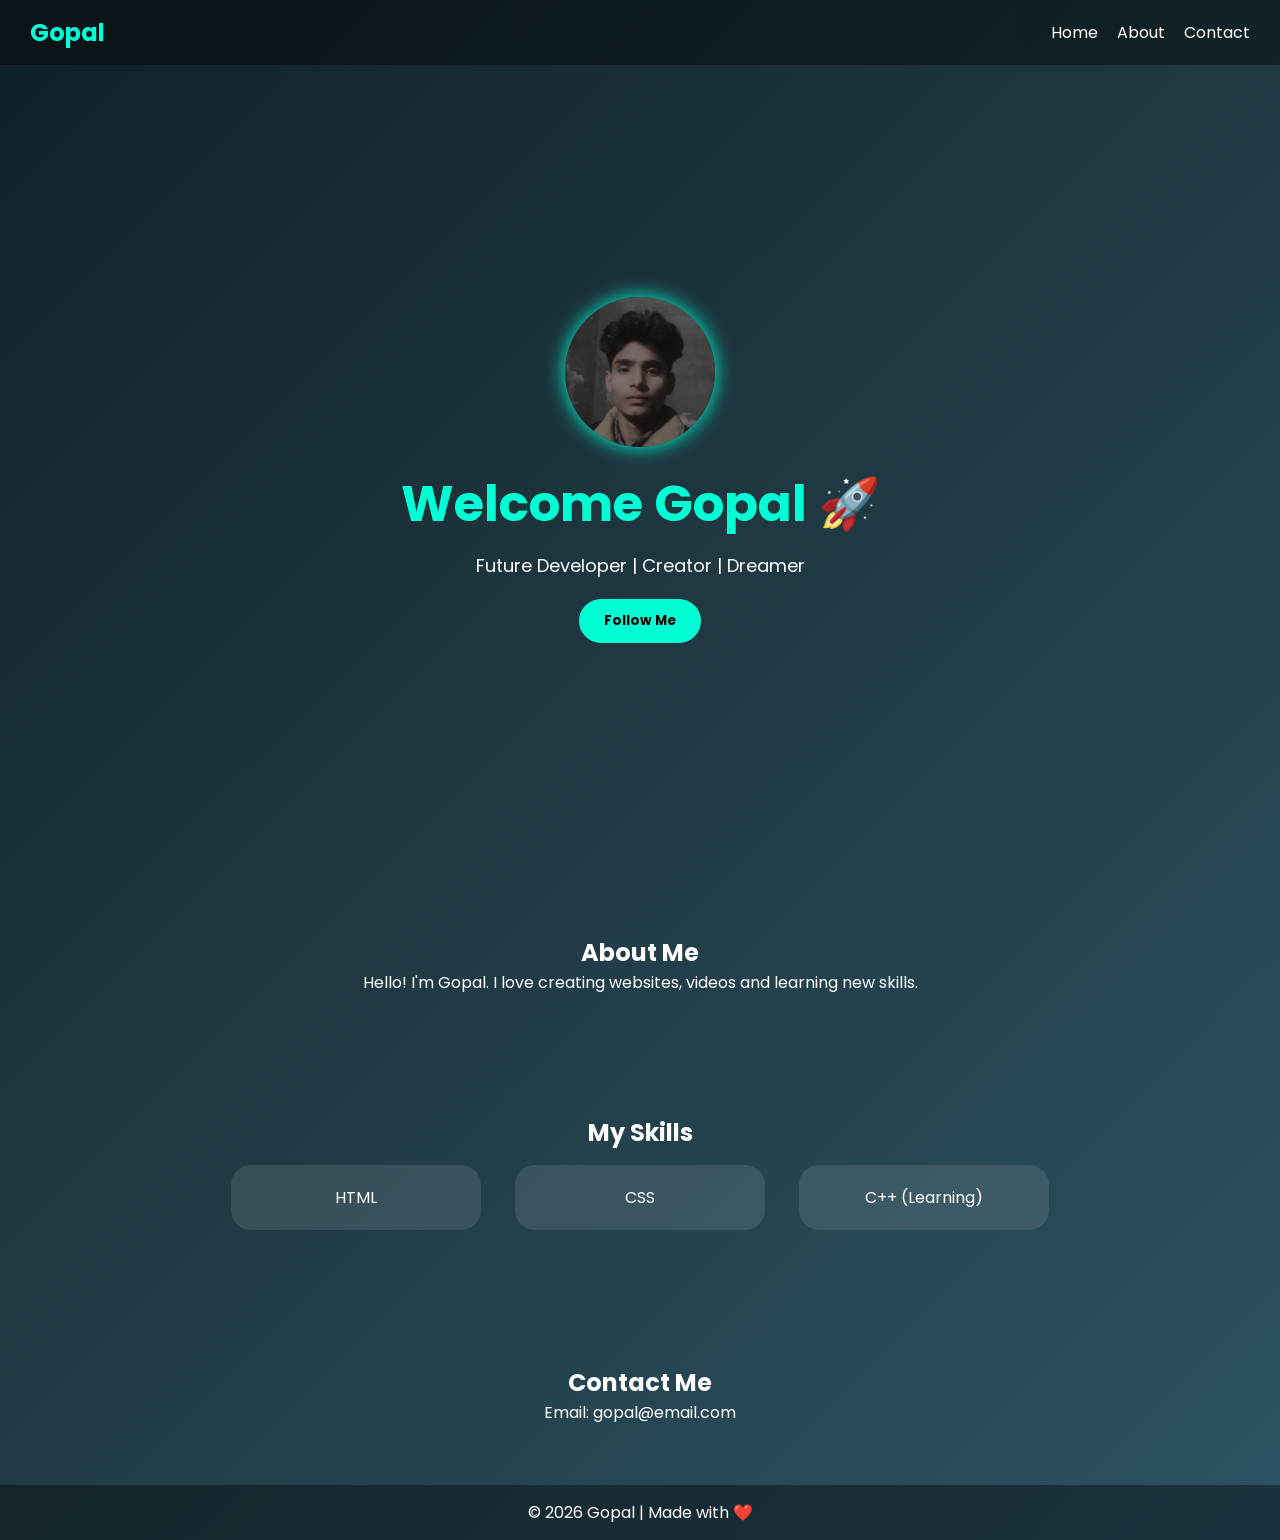
==== index.html @ 59fdb993 "Add Google site verification meta tag" ====
<!DOCTYPE html><html lang="en">
<head>
  <meta charset="UTF-8">
  <meta name="viewport" content="width=device-width, initial-scale=1.0">
  <meta name="google-site-verification" content="0EBnpyVJHNtBlCCXtidrIBJwQ6HvzOOJE4pi8WkhG9k" />
  
  <title>Gopal | Official Website</title>
  <link href="https://fonts.googleapis.com/css2?family=Poppins:wght@300;500;700&display=swap" rel="stylesheet">
  <style>
    *{margin:0;padding:0;box-sizing:border-box;font-family:'Poppins',sans-serif}
    body{
      background: linear-gradient(135deg,#0f2027,#203a43,#2c5364);
      color:white;
    }
    nav{
      display:flex;justify-content:space-between;align-items:center;
      padding:15px 30px;background:rgba(0,0,0,0.4);
      position:sticky;top:0
    }
    nav h2{color:#00ffd5}
    nav a{color:white;margin-left:15px;text-decoration:none}.hero{
  height:90vh;display:flex;flex-direction:column;justify-content:center;align-items:center;text-align:center
}
.hero h1{font-size:50px;color:#00ffd5}
.hero p{margin-top:10px;font-size:18px}
.btn{
  margin-top:20px;padding:12px 25px;border:none;border-radius:30px;
  background:#00ffd5;color:#000;font-weight:bold;cursor:pointer
}

.section{padding:60px 20px;text-align:center}
.card{
  background:rgba(255,255,255,0.1);
  padding:20px;margin:15px;border-radius:20px;
  display:inline-block;width:250px
}

footer{
  text-align:center;padding:15px;background:rgba(0,0,0,0.4)
}

  </style>
</head>
<body><nav>
  <h2>Gopal</h2>
  <div>
    <a href="#">Home</a>
    <a href="#about">About</a>
    <a href="#contact">Contact</a>
  </div>
</nav><div class="hero">
  <img src="profile.jpg" alt="Gopal" style="width:150px;height:150px;border-radius:50%;object-fit:cover;box-shadow:0 0 20px #00ffd5;margin-bottom:20px;">
  <h1>Welcome Gopal 🚀</h1>
  <p>Future Developer | Creator | Dreamer</p>
  <button class="btn">Follow Me</button>
</div><div class="section" id="about">
  <h2>About Me</h2>
  <p>Hello! I'm Gopal. I love creating websites, videos and learning new skills.</p>
</div><div class="section">
  <h2>My Skills</h2>
  <div class="card">HTML</div>
  <div class="card">CSS</div>
  <div class="card">C++ (Learning)</div>
</div><div class="section" id="contact">
  <h2>Contact Me</h2>
  <p>Email: gopal@email.com</p>
</div><footer>
  <p>© 2026 Gopal | Made with ❤️</p>
</footer></body>
  </html>
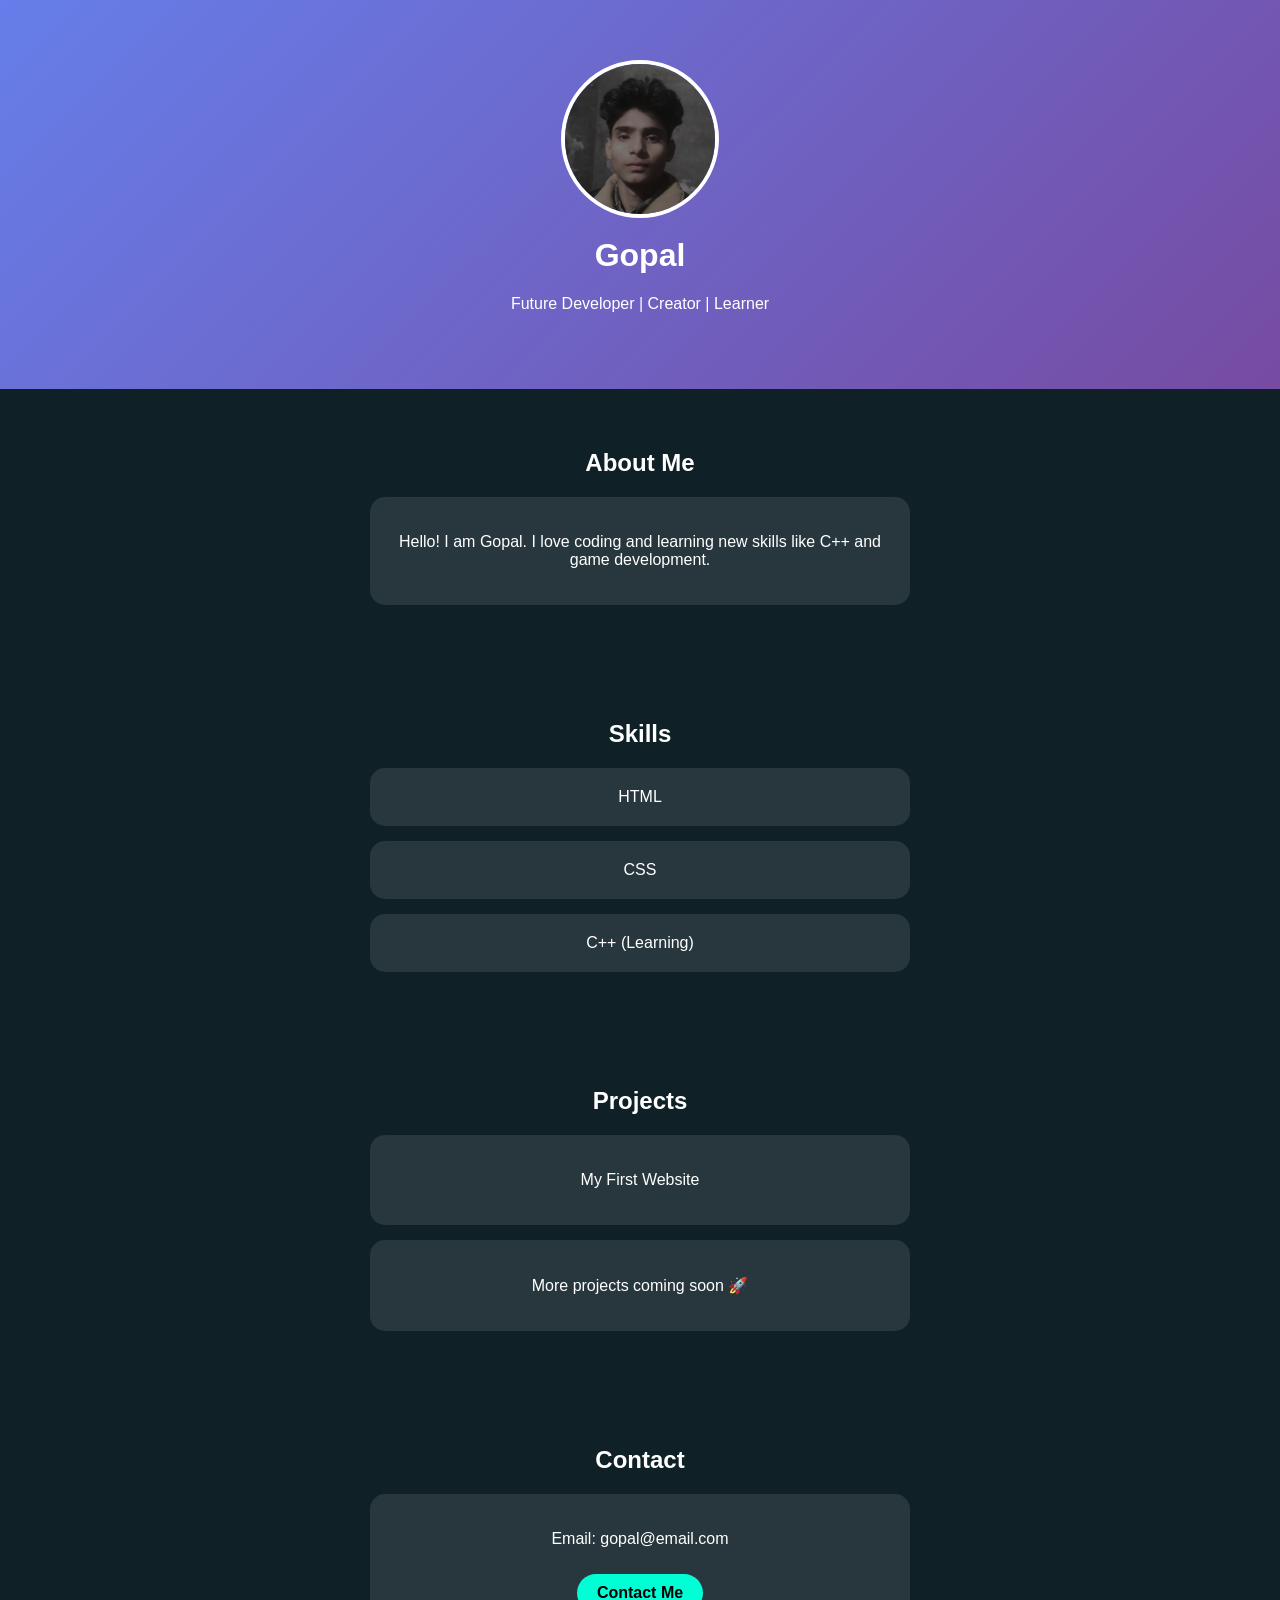
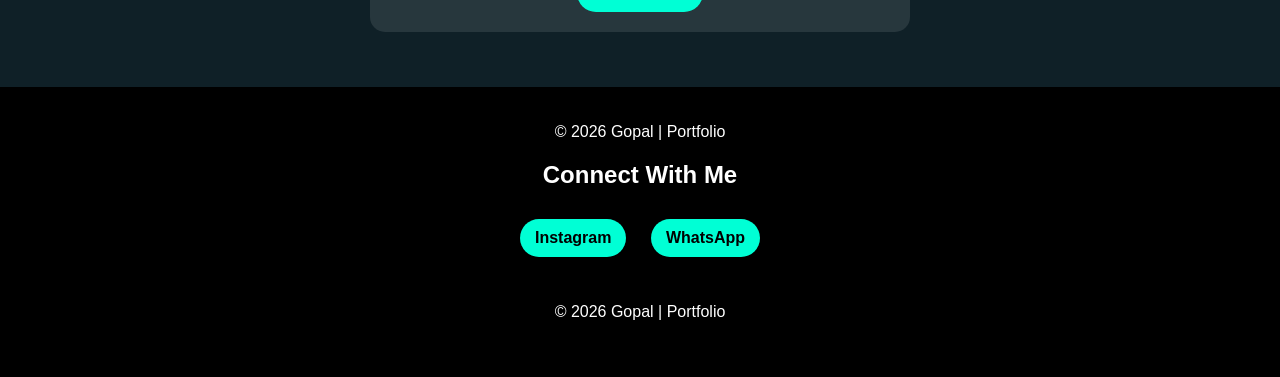
==== commit 93fce214: "Update index.html <p>Welcome to Gopal Official Website 💻🔥</p>" ====
--- a/index.html
+++ b/index.html
@@ -2,69 +2,117 @@
 <head>
   <meta charset="UTF-8">
   <meta name="viewport" content="width=device-width, initial-scale=1.0">
-  <meta name="google-site-verification" content="0EBnpyVJHNtBlCCXtidrIBJwQ6HvzOOJE4pi8WkhG9k" />
-  
-  <title>Gopal | Official Website</title>
-  <link href="https://fonts.googleapis.com/css2?family=Poppins:wght@300;500;700&display=swap" rel="stylesheet">
+  <title><h1>Gopal Official Website</h1> | Portfolio</title>
   <style>
-    *{margin:0;padding:0;box-sizing:border-box;font-family:'Poppins',sans-serif}
-    body{
-      background: linear-gradient(135deg,#0f2027,#203a43,#2c5364);
-      color:white;
+    body {
+      margin: 0;
+      font-family: Arial, sans-serif;
+      background: #0f2027;
+      color: white;
     }
-    nav{
-      display:flex;justify-content:space-between;align-items:center;
-      padding:15px 30px;background:rgba(0,0,0,0.4);
-      position:sticky;top:0
+    header {
+      text-align: center;
+      padding: 60px 20px;
+      background: linear-gradient(135deg, #667eea, #764ba2);
     }
-    nav h2{color:#00ffd5}
-    nav a{color:white;margin-left:15px;text-decoration:none}.hero{
-  height:90vh;display:flex;flex-direction:column;justify-content:center;align-items:center;text-align:center
-}
-.hero h1{font-size:50px;color:#00ffd5}
-.hero p{margin-top:10px;font-size:18px}
-.btn{
-  margin-top:20px;padding:12px 25px;border:none;border-radius:30px;
-  background:#00ffd5;color:#000;font-weight:bold;cursor:pointer
+    header img {
+      width: 150px;
+      height: 150px;
+      border-radius: 50%;
+      object-fit: cover;
+      border: 4px solid white;
+    }
+    h1 {
+      margin-top: 15px;
+    }
+    section {
+      padding: 40px 20px;
+      text-align: center;
+    }
+    .card {
+      background: rgba(255,255,255,0.1);
+      margin: 15px auto;
+      padding: 20px;
+      border-radius: 15px;
+      max-width: 500px;
+    }
+    .btn {
+      display: inline-block;
+      margin-top: 10px;
+      padding: 10px 20px;
+      background: #00ffd5;
+      color: black;
+      border-radius: 25px;
+      text-decoration: none;
+      font-weight: bold;
+    }
+    footer {
+      text-align: center;
+      padding: 20px;
+      background: #000;
+    }
+  .social-icons a{
+      display:inline-block;
+      margin:10px;
+      padding:10px 15px;
+      background:#00ffd5;
+      color:black;
+      border-radius:20px;
+      text-decoration:none;
+      font-weight:bold;
+      transition:0.3s;
+    }
+    .social-icons a:hover{
+      background:white;
+      transform:scale(1.1);
+    }.hero h1{
+  animation: glow 2s infinite alternate;
 }
 
-.section{padding:60px 20px;text-align:center}
-.card{
-  background:rgba(255,255,255,0.1);
-  padding:20px;margin:15px;border-radius:20px;
-  display:inline-block;width:250px
-}
-
-footer{
-  text-align:center;padding:15px;background:rgba(0,0,0,0.4)
+@keyframes glow{
+  from{ text-shadow:0 0 10px #00ffd5; }
+  to{ text-shadow:0 0 20px #00ffd5,0 0 30px #00ffd5; }
 }
 
   </style>
 </head>
-<body><nav>
-  <h2>Gopal</h2>
-  <div>
-    <a href="#">Home</a>
-    <a href="#about">About</a>
-    <a href="#contact">Contact</a>
+<body><header>
+  <img src="profile.jpg" alt="Gopal">
+  <h1>Gopal</h1>
+  <p>Future Developer | Creator | Learner</p>
+</header><section>
+  <h2>About Me</h2>
+  <div class="card">
+    <p>Hello! I am Gopal. I love coding and learning new skills like C++ and game development.</p>
   </div>
-</nav><div class="hero">
-  <img src="profile.jpg" alt="Gopal" style="width:150px;height:150px;border-radius:50%;object-fit:cover;box-shadow:0 0 20px #00ffd5;margin-bottom:20px;">
-  <h1>Welcome Gopal 🚀</h1>
-  <p>Future Developer | Creator | Dreamer</p>
-  <button class="btn">Follow Me</button>
-</div><div class="section" id="about">
-  <h2>About Me</h2>
-  <p>Hello! I'm Gopal. I love creating websites, videos and learning new skills.</p>
-</div><div class="section">
-  <h2>My Skills</h2>
+</section><section>
+  <h2>Skills</h2>
   <div class="card">HTML</div>
   <div class="card">CSS</div>
   <div class="card">C++ (Learning)</div>
-</div><div class="section" id="contact">
-  <h2>Contact Me</h2>
-  <p>Email: gopal@email.com</p>
+</section><section>
+  <h2>Projects</h2>
+  <div class="card">
+    <p>My First Website</p>
+  </div>
+  <div class="card">
+    <p>More projects coming soon 🚀</p>
+  </div>
+</section><section>
+  <h2>Contact</h2>
+  <div class="card">
+    <p>Email: gopal@email.com</p>
+    <a href="#" class="btn">Contact Me</a>
+  </div>
+</section><footer>
+  <p>© 2026 Gopal | Portfolio</p>
+<div class="section">
+  <h2>Connect With Me</h2>
+  <div class="social-icons">
+    <a href="https://instagram.com/shubdeep.x05" target="_blank">Instagram</a>
+    <a href="https://wa.me/919877937997" target="_blank">WhatsApp</a>
+  </div>
 </div><footer>
-  <p>© 2026 Gopal | Made with ❤️</p>
+  <p>© 2026 Gopal | Portfolio</p>
 </footer></body>
-  </html>
+    </html>
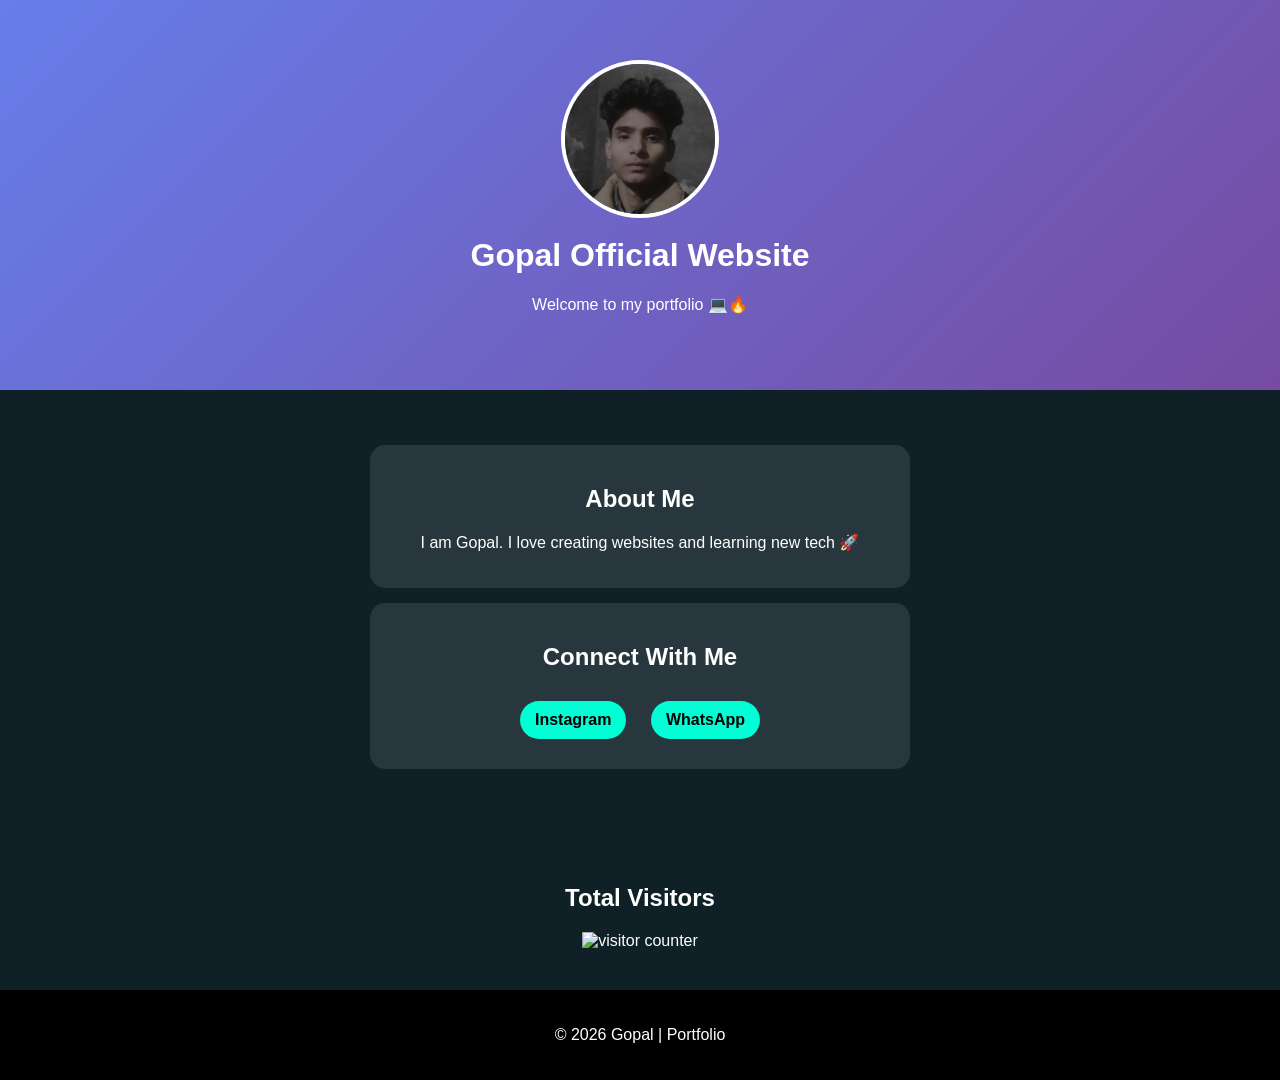
==== commit 1dc13566: "Refactor index.html structure and content Updated website with visitor counter 👉 Added visitor coun" ====
--- a/index.html
+++ b/index.html
@@ -1,8 +1,10 @@
-<!DOCTYPE html><html lang="en">
+<!DOCTYPE html>
+<html lang="en">
 <head>
   <meta charset="UTF-8">
   <meta name="viewport" content="width=device-width, initial-scale=1.0">
-  <title><h1>Gopal Official Website</h1> | Portfolio</title>
+  <title>Gopal Official Website | Portfolio</title>
+
   <style>
     body {
       margin: 0;
@@ -10,11 +12,13 @@
       background: #0f2027;
       color: white;
     }
+
     header {
       text-align: center;
       padding: 60px 20px;
       background: linear-gradient(135deg, #667eea, #764ba2);
     }
+
     header img {
       width: 150px;
       height: 150px;
@@ -22,13 +26,16 @@
       object-fit: cover;
       border: 4px solid white;
     }
+
     h1 {
       margin-top: 15px;
     }
+
     section {
       padding: 40px 20px;
       text-align: center;
     }
+
     .card {
       background: rgba(255,255,255,0.1);
       margin: 15px auto;
@@ -36,83 +43,64 @@
       border-radius: 15px;
       max-width: 500px;
     }
-    .btn {
+
+    .social-icons a {
       display: inline-block;
-      margin-top: 10px;
-      padding: 10px 20px;
+      margin: 10px;
+      padding: 10px 15px;
       background: #00ffd5;
       color: black;
-      border-radius: 25px;
+      border-radius: 20px;
       text-decoration: none;
       font-weight: bold;
+      transition: 0.3s;
     }
+
+    .social-icons a:hover {
+      background: white;
+      transform: scale(1.1);
+    }
+
     footer {
       text-align: center;
       padding: 20px;
       background: #000;
     }
-  .social-icons a{
-      display:inline-block;
-      margin:10px;
-      padding:10px 15px;
-      background:#00ffd5;
-      color:black;
-      border-radius:20px;
-      text-decoration:none;
-      font-weight:bold;
-      transition:0.3s;
-    }
-    .social-icons a:hover{
-      background:white;
-      transform:scale(1.1);
-    }.hero h1{
-  animation: glow 2s infinite alternate;
-}
-
-@keyframes glow{
-  from{ text-shadow:0 0 10px #00ffd5; }
-  to{ text-shadow:0 0 20px #00ffd5,0 0 30px #00ffd5; }
-}
-
   </style>
 </head>
-<body><header>
-  <img src="profile.jpg" alt="Gopal">
-  <h1>Gopal</h1>
-  <p>Future Developer | Creator | Learner</p>
-</header><section>
-  <h2>About Me</h2>
+
+<body>
+
+<header>
+  <img src="profile.jpg" alt="Profile Photo">
+  <h1>Gopal Official Website</h1>
+  <p>Welcome to my portfolio 💻🔥</p>
+</header>
+
+<section>
   <div class="card">
-    <p>Hello! I am Gopal. I love coding and learning new skills like C++ and game development.</p>
+    <h2>About Me</h2>
+    <p>I am Gopal. I love creating websites and learning new tech 🚀</p>
   </div>
-</section><section>
-  <h2>Skills</h2>
-  <div class="card">HTML</div>
-  <div class="card">CSS</div>
-  <div class="card">C++ (Learning)</div>
-</section><section>
-  <h2>Projects</h2>
+
   <div class="card">
-    <p>My First Website</p>
+    <h2>Connect With Me</h2>
+    <div class="social-icons">
+      <a href="https://instagram.com/shubdeep.x05" target="_blank">Instagram</a>
+      <a href="https://wa.me/919877937997" target="_blank">WhatsApp</a>
+    </div>
   </div>
-  <div class="card">
-    <p>More projects coming soon 🚀</p>
-  </div>
-</section><section>
-  <h2>Contact</h2>
-  <div class="card">
-    <p>Email: gopal@email.com</p>
-    <a href="#" class="btn">Contact Me</a>
-  </div>
-</section><footer>
+</section>
+
+<!-- 🔥 Visitor Counter -->
+<section>
+  <h2>Total Visitors</h2>
+  <img src="https://hitwebcounter.com/counter/counter.php?page=12345678&style=0006&nbdigits=5&type=page&initCount=0" alt="visitor counter">
+</section>
+
+<footer>
   <p>© 2026 Gopal | Portfolio</p>
-<div class="section">
-  <h2>Connect With Me</h2>
-  <div class="social-icons">
-    <a href="https://instagram.com/shubdeep.x05" target="_blank">Instagram</a>
-    <a href="https://wa.me/919877937997" target="_blank">WhatsApp</a>
-  </div>
-</div><footer>
-  <p>© 2026 Gopal | Portfolio</p>
-</footer></body>
-    </html>
+</footer>
+
+</body>
+  </html>
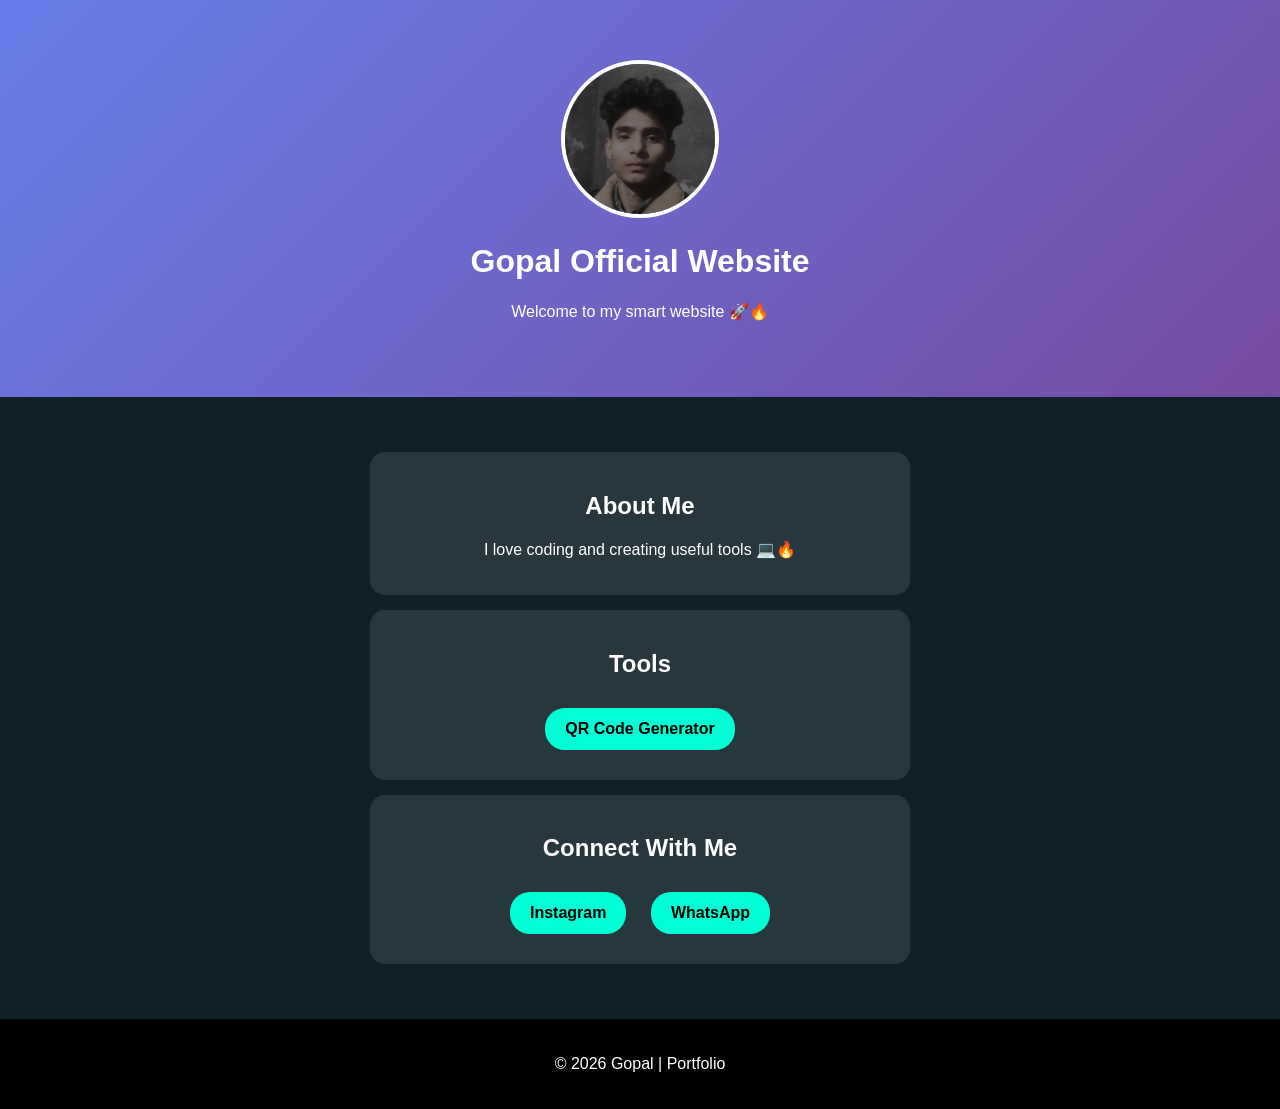
==== commit c2bc2103: "Revise index.html for content and style updates Updated content and styling for improved layout and " ====
--- a/index.html
+++ b/index.html
@@ -5,16 +5,18 @@
   <meta name="viewport" content="width=device-width, initial-scale=1.0">
   <title>Gopal Official Website | Portfolio</title>
 
+  <link rel="icon" type="image/png" href="favicon.png">
+
   <style>
     body {
       margin: 0;
       font-family: Arial, sans-serif;
       background: #0f2027;
       color: white;
+      text-align: center;
     }
 
     header {
-      text-align: center;
       padding: 60px 20px;
       background: linear-gradient(135deg, #667eea, #764ba2);
     }
@@ -27,13 +29,8 @@
       border: 4px solid white;
     }
 
-    h1 {
-      margin-top: 15px;
-    }
-
     section {
       padding: 40px 20px;
-      text-align: center;
     }
 
     .card {
@@ -44,10 +41,10 @@
       max-width: 500px;
     }
 
-    .social-icons a {
+    .btn {
       display: inline-block;
       margin: 10px;
-      padding: 10px 15px;
+      padding: 12px 20px;
       background: #00ffd5;
       color: black;
       border-radius: 20px;
@@ -56,13 +53,12 @@
       transition: 0.3s;
     }
 
-    .social-icons a:hover {
+    .btn:hover {
       background: white;
       transform: scale(1.1);
     }
 
     footer {
-      text-align: center;
       padding: 20px;
       background: #000;
     }
@@ -74,28 +70,32 @@
 <header>
   <img src="profile.jpg" alt="Profile Photo">
   <h1>Gopal Official Website</h1>
-  <p>Welcome to my portfolio 💻🔥</p>
+  <p>Welcome to my smart website 🚀🔥</p>
 </header>
 
 <section>
+
   <div class="card">
     <h2>About Me</h2>
-    <p>I am Gopal. I love creating websites and learning new tech 🚀</p>
+    <p>I love coding and creating useful tools 💻🔥</p>
+  </div>
+
+  <div class="card">
+    <h2>Tools</h2>
+
+    <!-- 🔥 QR Tool Button -->
+    <a href="qr.html" class="btn">QR Code Generator</a>
+
   </div>
 
   <div class="card">
     <h2>Connect With Me</h2>
-    <div class="social-icons">
-      <a href="https://instagram.com/shubdeep.x05" target="_blank">Instagram</a>
-      <a href="https://wa.me/919877937997" target="_blank">WhatsApp</a>
-    </div>
+
+    <a href="https://instagram.com/shubdeep.x05" class="btn" target="_blank">Instagram</a>
+    <a href="https://wa.me/919877937997" class="btn" target="_blank">WhatsApp</a>
+
   </div>
-</section>
 
-<!-- 🔥 Visitor Counter -->
-<section>
-  <h2>Total Visitors</h2>
-  <img src="https://hitwebcounter.com/counter/counter.php?page=12345678&style=0006&nbdigits=5&type=page&initCount=0" alt="visitor counter">
 </section>
 
 <footer>
@@ -103,4 +103,4 @@
 </footer>
 
 </body>
-  </html>
+    </html>
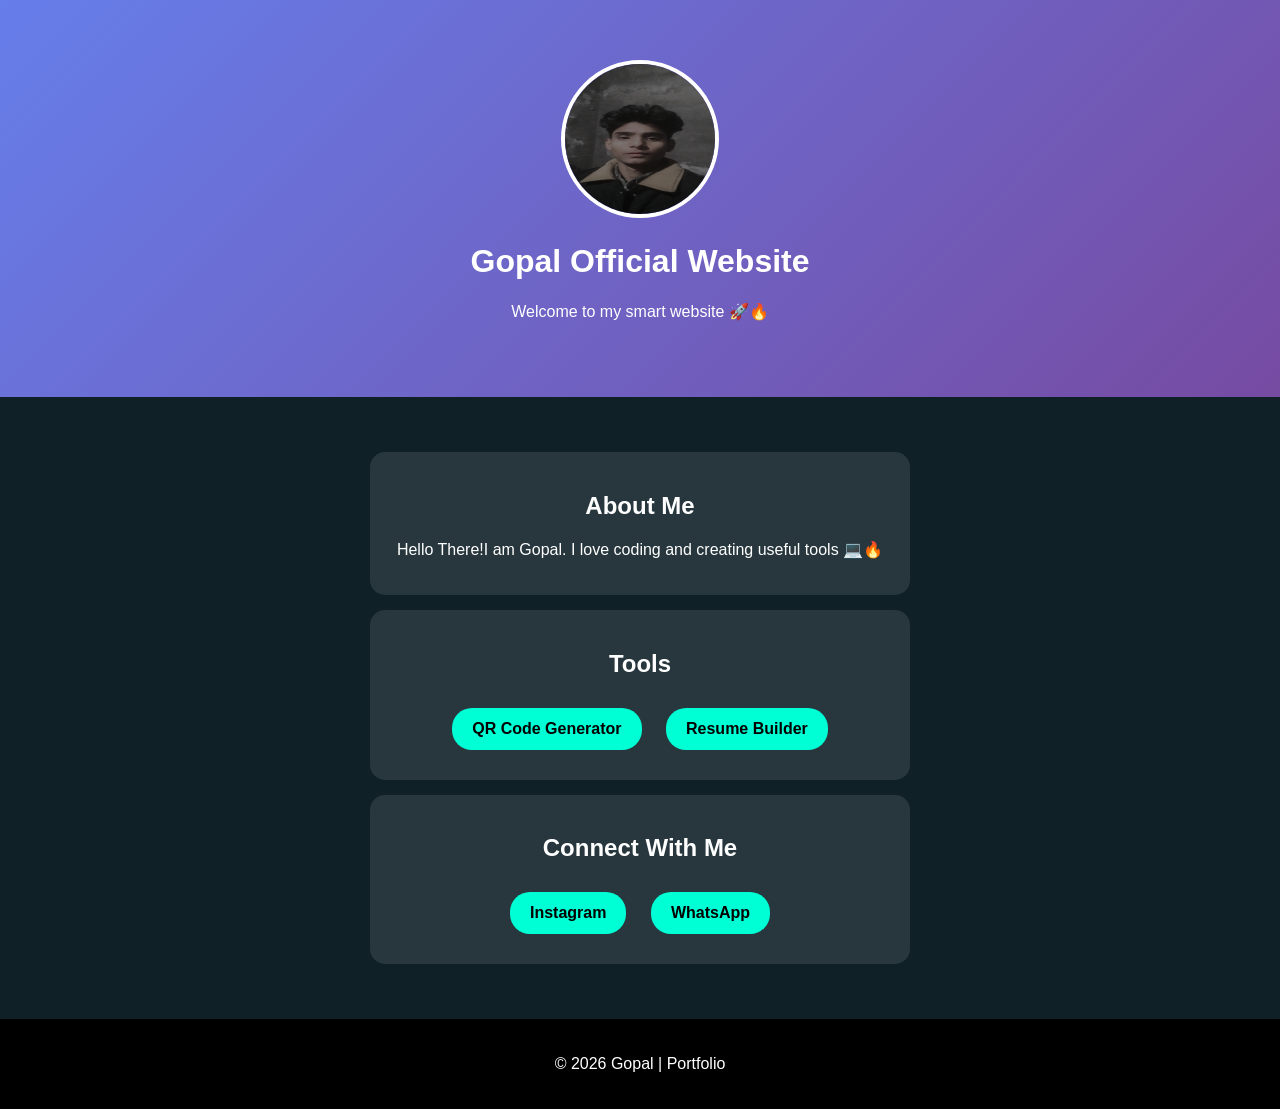
==== commit f42a57e9: "Add Google site verification and update content" ====
--- a/index.html
+++ b/index.html
@@ -3,6 +3,10 @@
 <head>
   <meta charset="UTF-8">
   <meta name="viewport" content="width=device-width, initial-scale=1.0">
+
+  <!-- 🔥 Google Verification -->
+  <meta name="google-site-verification" content="0EBnpyVJHNtBlCCXtidrIBJwQ6HvzOOJE4pi8WkhG9k" />
+
   <title>Gopal Official Website | Portfolio</title>
 
   <link rel="icon" type="image/png" href="favicon.png">
@@ -25,7 +29,6 @@
       width: 150px;
       height: 150px;
       border-radius: 50%;
-      object-fit: cover;
       border: 4px solid white;
     }
 
@@ -77,14 +80,14 @@
 
   <div class="card">
     <h2>About Me</h2>
-    <p>I love coding and creating useful tools 💻🔥</p>
+    <p> Hello There!I am Gopal. I love coding and creating useful tools 💻🔥</p>
   </div>
 
   <div class="card">
     <h2>Tools</h2>
 
-    <!-- 🔥 QR Tool Button -->
     <a href="qr.html" class="btn">QR Code Generator</a>
+    <a href="resume.html" class="btn">Resume Builder</a>
 
   </div>
 
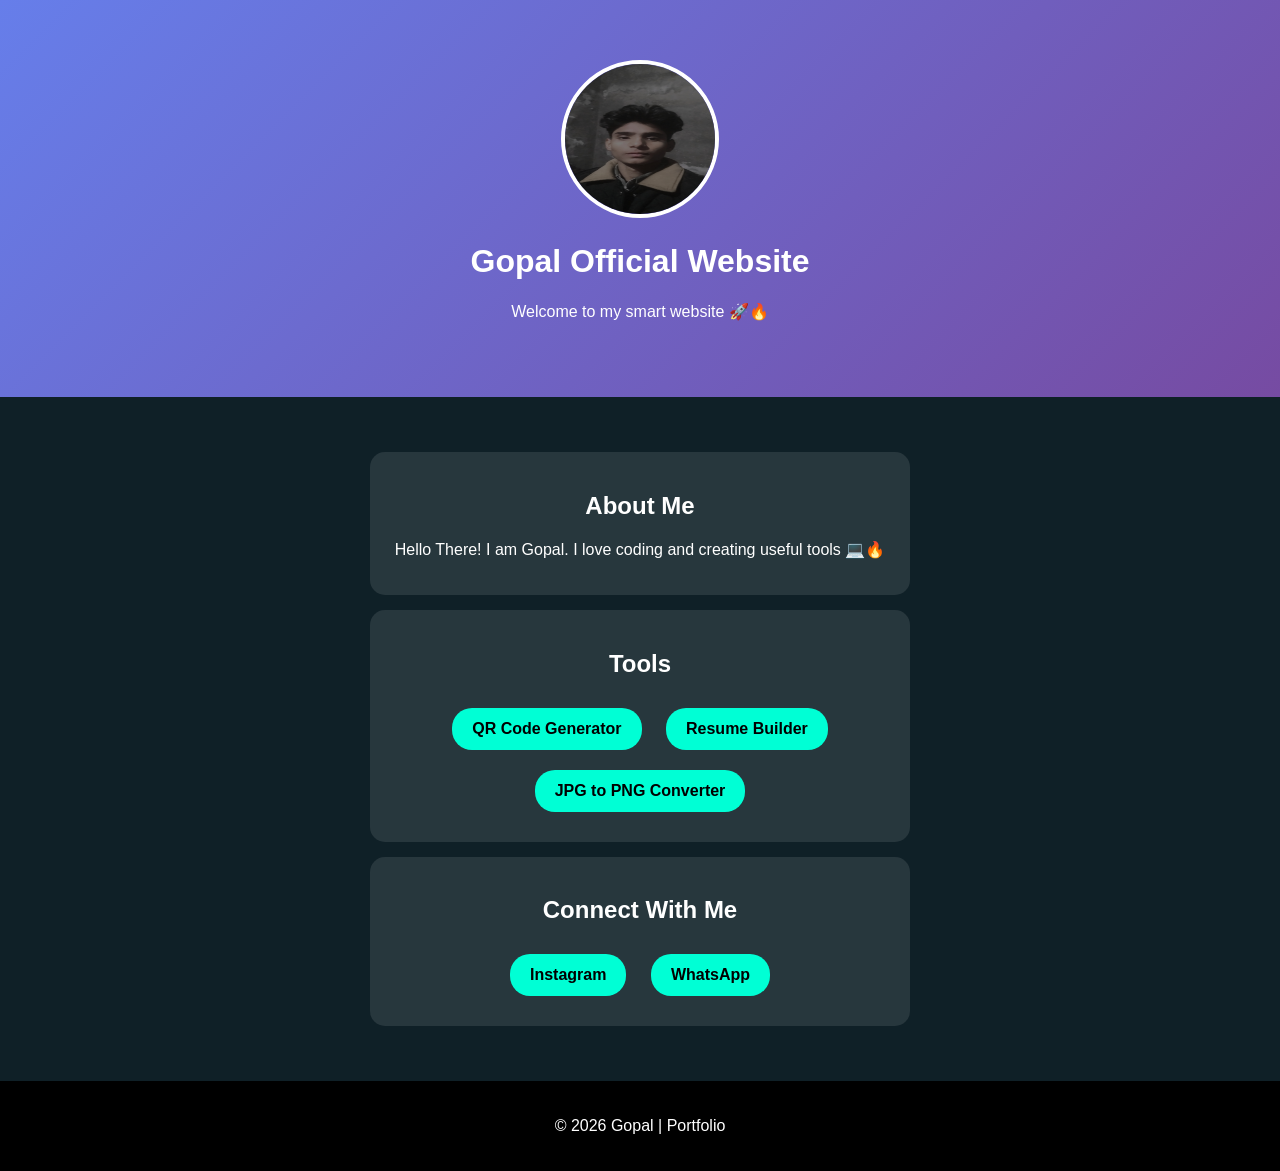
==== commit 07cc1818: "Fix formatting and add new link in index.html" ====
--- a/index.html
+++ b/index.html
@@ -4,7 +4,7 @@
   <meta charset="UTF-8">
   <meta name="viewport" content="width=device-width, initial-scale=1.0">
 
-  <!-- 🔥 Google Verification -->
+  <!-- Google Verification -->
   <meta name="google-site-verification" content="0EBnpyVJHNtBlCCXtidrIBJwQ6HvzOOJE4pi8WkhG9k" />
 
   <title>Gopal Official Website | Portfolio</title>
@@ -80,7 +80,7 @@
 
   <div class="card">
     <h2>About Me</h2>
-    <p> Hello There!I am Gopal. I love coding and creating useful tools 💻🔥</p>
+    <p> Hello There! I am Gopal. I love coding and creating useful tools 💻🔥</p>
   </div>
 
   <div class="card">
@@ -88,6 +88,7 @@
 
     <a href="qr.html" class="btn">QR Code Generator</a>
     <a href="resume.html" class="btn">Resume Builder</a>
+    <a href="converter.html" class="btn">JPG to PNG Converter</a>
 
   </div>
 
@@ -106,4 +107,4 @@
 </footer>
 
 </body>
-    </html>
+                                                               </html>
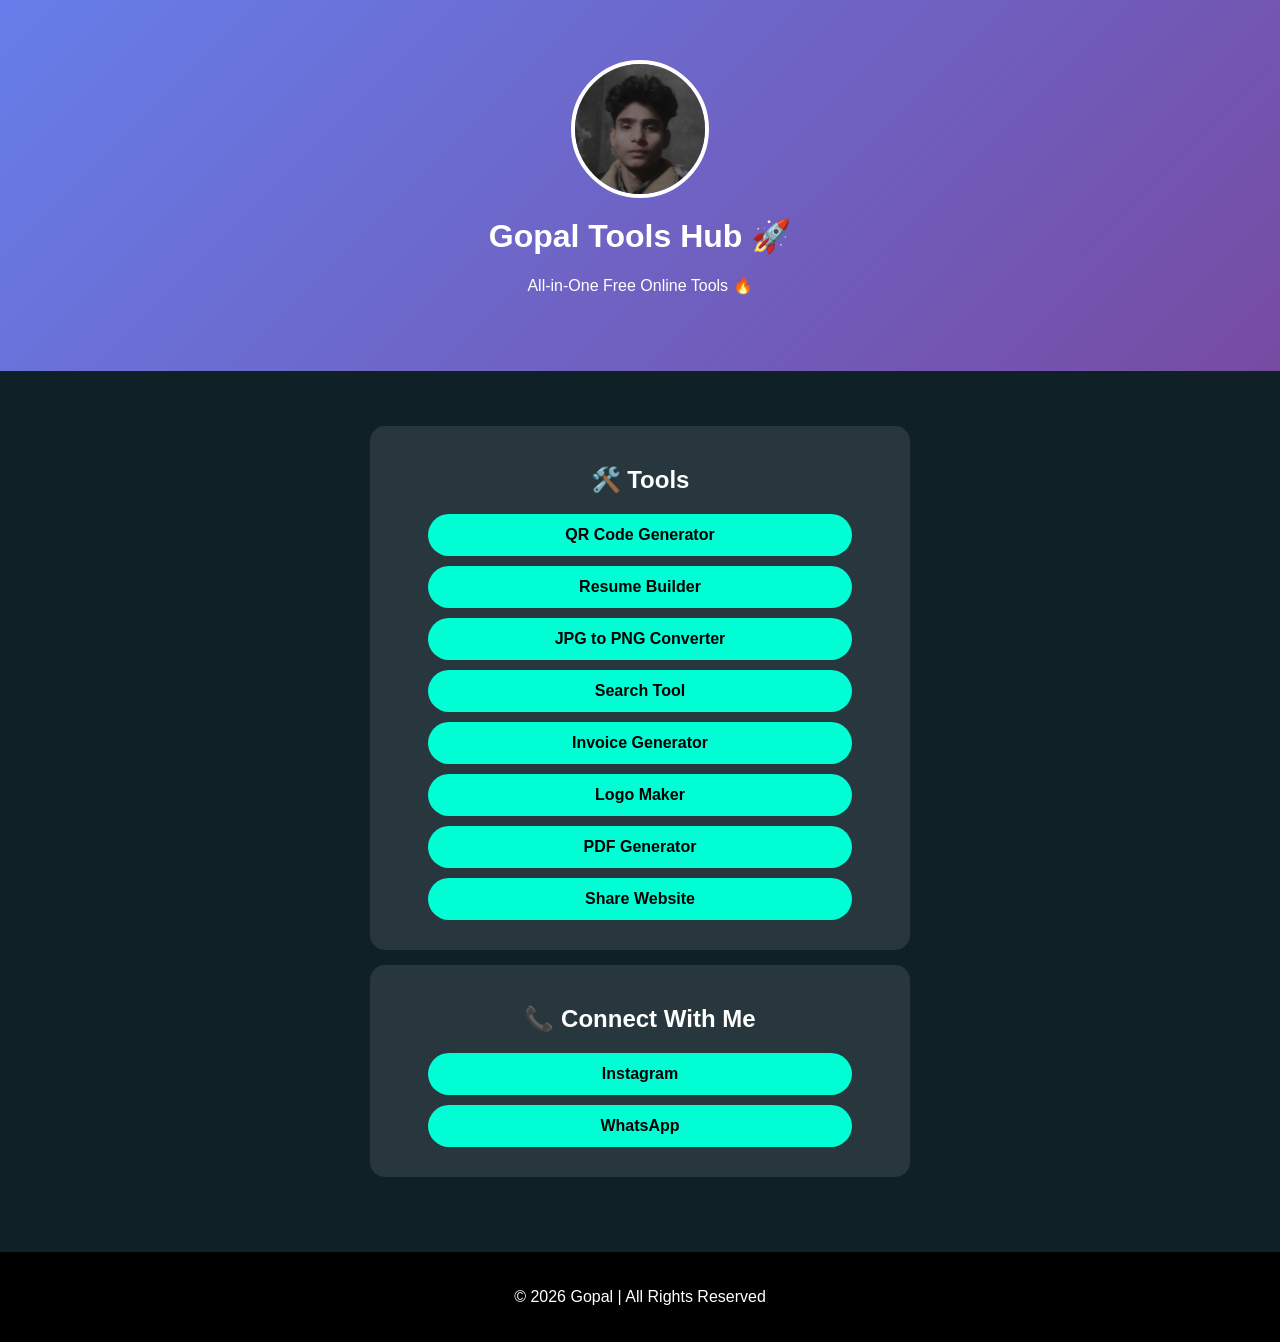
==== commit bd1b32f7: "Update website title and content for tools hub" ====
--- a/index.html
+++ b/index.html
@@ -7,9 +7,10 @@
   <!-- Google Verification -->
   <meta name="google-site-verification" content="0EBnpyVJHNtBlCCXtidrIBJwQ6HvzOOJE4pi8WkhG9k" />
 
-  <title>Gopal Official Website | Portfolio</title>
+  <title>Gopal Tools Hub | All-in-One Website</title>
 
-  <link rel="icon" type="image/png" href="favicon.png">
+  <!-- Favicon -->
+  <link rel="icon" href="favicon.png">
 
   <style>
     body {
@@ -26,10 +27,15 @@
     }
 
     header img {
-      width: 150px;
-      height: 150px;
+      width: 130px;
+      height: 130px;
       border-radius: 50%;
       border: 4px solid white;
+      object-fit: cover;
+    }
+
+    h1 {
+      margin-top: 15px;
     }
 
     section {
@@ -45,25 +51,27 @@
     }
 
     .btn {
-      display: inline-block;
-      margin: 10px;
-      padding: 12px 20px;
+      display: block;
+      margin: 10px auto;
+      padding: 12px;
       background: #00ffd5;
       color: black;
-      border-radius: 20px;
+      border-radius: 25px;
       text-decoration: none;
       font-weight: bold;
       transition: 0.3s;
+      width: 80%;
     }
 
     .btn:hover {
       background: white;
-      transform: scale(1.1);
+      transform: scale(1.05);
     }
 
     footer {
       padding: 20px;
       background: #000;
+      margin-top: 20px;
     }
   </style>
 </head>
@@ -71,40 +79,40 @@
 <body>
 
 <header>
-  <img src="profile.jpg" alt="Profile Photo">
-  <h1>Gopal Official Website</h1>
-  <p>Welcome to my smart website 🚀🔥</p>
+  <img src="profile.jpg" alt="Gopal">
+  <h1>Gopal Tools Hub 🚀</h1>
+  <p>All-in-One Free Online Tools 🔥</p>
 </header>
 
 <section>
 
   <div class="card">
-    <h2>About Me</h2>
-    <p> Hello There! I am Gopal. I love coding and creating useful tools 💻🔥</p>
-  </div>
-
-  <div class="card">
-    <h2>Tools</h2>
+    <h2>🛠️ Tools</h2>
 
     <a href="qr.html" class="btn">QR Code Generator</a>
     <a href="resume.html" class="btn">Resume Builder</a>
     <a href="converter.html" class="btn">JPG to PNG Converter</a>
+    <a href="search.html" class="btn">Search Tool</a>
+    <a href="invoice.html" class="btn">Invoice Generator</a>
+    <a href="logo.html" class="btn">Logo Maker</a>
+    <a href="pdf.html" class="btn">PDF Generator</a>
+    <a href="share.html" class="btn">Share Website</a>
 
   </div>
 
   <div class="card">
-    <h2>Connect With Me</h2>
+    <h2>📞 Connect With Me</h2>
 
-    <a href="https://instagram.com/shubdeep.x05" class="btn" target="_blank">Instagram</a>
-    <a href="https://wa.me/919877937997" class="btn" target="_blank">WhatsApp</a>
+    <a href="https://instagram.com/shubdeep.x05" target="_blank" class="btn">Instagram</a>
+    <a href="https://wa.me/919877937997" target="_blank" class="btn">WhatsApp</a>
 
   </div>
 
 </section>
 
 <footer>
-  <p>© 2026 Gopal | Portfolio</p>
+  <p>© 2026 Gopal | All Rights Reserved</p>
 </footer>
 
 </body>
-                                                               </html>
+  </html>
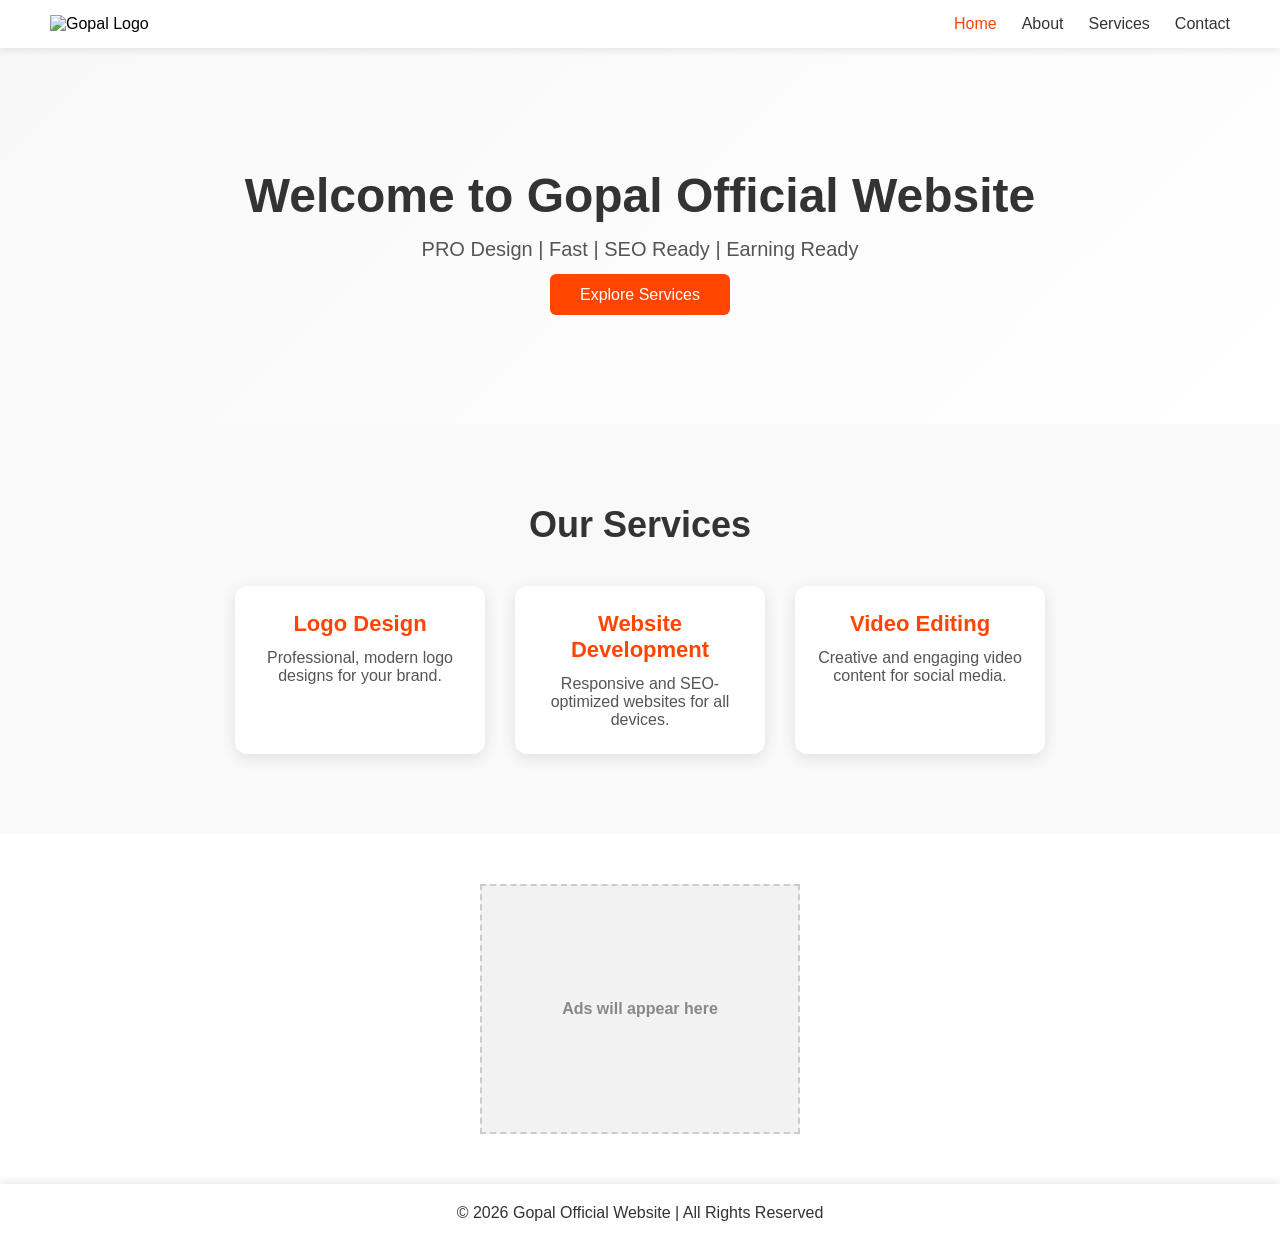
==== commit 87d45bcd: "Revamp index.html with new layout and meta tags" ====
--- a/index.html
+++ b/index.html
@@ -1,118 +1,70 @@
 <!DOCTYPE html>
 <html lang="en">
 <head>
-  <meta charset="UTF-8">
-  <meta name="viewport" content="width=device-width, initial-scale=1.0">
-
-  <!-- Google Verification -->
-  <meta name="google-site-verification" content="0EBnpyVJHNtBlCCXtidrIBJwQ6HvzOOJE4pi8WkhG9k" />
-
-  <title>Gopal Tools Hub | All-in-One Website</title>
-
-  <!-- Favicon -->
-  <link rel="icon" href="favicon.png">
-
-  <style>
-    body {
-      margin: 0;
-      font-family: Arial, sans-serif;
-      background: #0f2027;
-      color: white;
-      text-align: center;
-    }
-
-    header {
-      padding: 60px 20px;
-      background: linear-gradient(135deg, #667eea, #764ba2);
-    }
-
-    header img {
-      width: 130px;
-      height: 130px;
-      border-radius: 50%;
-      border: 4px solid white;
-      object-fit: cover;
-    }
-
-    h1 {
-      margin-top: 15px;
-    }
-
-    section {
-      padding: 40px 20px;
-    }
-
-    .card {
-      background: rgba(255,255,255,0.1);
-      margin: 15px auto;
-      padding: 20px;
-      border-radius: 15px;
-      max-width: 500px;
-    }
-
-    .btn {
-      display: block;
-      margin: 10px auto;
-      padding: 12px;
-      background: #00ffd5;
-      color: black;
-      border-radius: 25px;
-      text-decoration: none;
-      font-weight: bold;
-      transition: 0.3s;
-      width: 80%;
-    }
-
-    .btn:hover {
-      background: white;
-      transform: scale(1.05);
-    }
-
-    footer {
-      padding: 20px;
-      background: #000;
-      margin-top: 20px;
-    }
-  </style>
+    <meta charset="UTF-8">
+    <meta name="viewport" content="width=device-width, initial-scale=1.0">
+    <meta name="description" content="Gopal Official Website – PRO Design, Fast, SEO Ready">
+    <meta name="keywords" content="Gopal, Website, Portfolio, Services">
+    <title>Gopal Official Website</title>
+    <link rel="stylesheet" href="style.css">
 </head>
-
 <body>
 
-<header>
-  <img src="profile.jpg" alt="Gopal">
-  <h1>Gopal Tools Hub 🚀</h1>
-  <p>All-in-One Free Online Tools 🔥</p>
-</header>
+    <!-- Header -->
+    <header>
+        <div class="logo">
+            <img src="images/logo.png" alt="Gopal Logo">
+        </div>
+        <nav>
+            <ul>
+                <li><a href="index.html" class="active">Home</a></li>
+                <li><a href="about.html">About</a></li>
+                <li><a href="services.html">Services</a></li>
+                <li><a href="contact.html">Contact</a></li>
+            </ul>
+        </nav>
+    </header>
 
-<section>
+    <!-- Hero Section -->
+    <section class="hero">
+        <h1>Welcome to Gopal Official Website</h1>
+        <p>PRO Design | Fast | SEO Ready | Earning Ready</p>
+        <a href="services.html" class="btn">Explore Services</a>
+    </section>
 
-  <div class="card">
-    <h2>🛠️ Tools</h2>
+    <!-- Services Section -->
+    <section class="services">
+        <h2>Our Services</h2>
+        <div class="service-cards">
+            <div class="card">
+                <h3>Logo Design</h3>
+                <p>Professional, modern logo designs for your brand.</p>
+            </div>
+            <div class="card">
+                <h3>Website Development</h3>
+                <p>Responsive and SEO-optimized websites for all devices.</p>
+            </div>
+            <div class="card">
+                <h3>Video Editing</h3>
+                <p>Creative and engaging video content for social media.</p>
+            </div>
+        </div>
+    </section>
 
-    <a href="qr.html" class="btn">QR Code Generator</a>
-    <a href="resume.html" class="btn">Resume Builder</a>
-    <a href="converter.html" class="btn">JPG to PNG Converter</a>
-    <a href="search.html" class="btn">Search Tool</a>
-    <a href="invoice.html" class="btn">Invoice Generator</a>
-    <a href="logo.html" class="btn">Logo Maker</a>
-    <a href="pdf.html" class="btn">PDF Generator</a>
-    <a href="share.html" class="btn">Share Website</a>
+    <!-- Ads Section -->
+    <section class="ads">
+        <div class="ad-box">
+            <p>Ads will appear here</p>
+        </div>
+    </section>
 
-  </div>
+    <!-- Footer -->
+    <footer>
+        <p>&copy; 2026 Gopal Official Website | All Rights Reserved</p>
+    </footer>
 
-  <div class="card">
-    <h2>📞 Connect With Me</h2>
-
-    <a href="https://instagram.com/shubdeep.x05" target="_blank" class="btn">Instagram</a>
-    <a href="https://wa.me/919877937997" target="_blank" class="btn">WhatsApp</a>
-
-  </div>
-
-</section>
-
-<footer>
-  <p>© 2026 Gopal | All Rights Reserved</p>
-</footer>
+    <!-- Script -->
+    <script src="script.js"></script>
 
 </body>
   </html>
--- a/style.css
+++ b/style.css
@@ -0,0 +1,150 @@
+/* ===================== Reset ===================== */
+* {
+    margin: 0;
+    padding: 0;
+    box-sizing: border-box;
+    font-family: 'Poppins', sans-serif;
+}
+
+/* ===================== Header ===================== */
+header {
+    display: flex;
+    justify-content: space-between;
+    align-items: center;
+    padding: 15px 50px;
+    background-color: #fff;
+    box-shadow: 0 2px 8px rgba(0,0,0,0.1);
+    position: sticky;
+    top: 0;
+    z-index: 100;
+}
+header .logo img {
+    height: 50px;
+}
+header nav ul {
+    list-style: none;
+    display: flex;
+    gap: 25px;
+}
+header nav ul li a {
+    text-decoration: none;
+    color: #333;
+    font-weight: 500;
+    transition: 0.3s;
+}
+header nav ul li a:hover,
+header nav ul li a.active {
+    color: #ff4500;
+}
+
+/* ===================== Hero Section ===================== */
+.hero {
+    text-align: center;
+    padding: 120px 20px;
+    background: linear-gradient(135deg, #f8f8f8, #ffffff);
+}
+.hero h1 {
+    font-size: 48px;
+    color: #333;
+    margin-bottom: 15px;
+}
+.hero p {
+    font-size: 20px;
+    color: #555;
+    margin-bottom: 25px;
+}
+.hero .btn {
+    text-decoration: none;
+    padding: 12px 30px;
+    background-color: #ff4500;
+    color: #fff;
+    border-radius: 6px;
+    font-weight: 500;
+    transition: 0.3s;
+}
+.hero .btn:hover {
+    background-color: #e03e00;
+}
+
+/* ===================== Services Section ===================== */
+.services {
+    text-align: center;
+    padding: 80px 20px;
+    background-color: #f9f9f9;
+}
+.services h2 {
+    font-size: 36px;
+    margin-bottom: 40px;
+    color: #333;
+}
+.service-cards {
+    display: flex;
+    justify-content: center;
+    flex-wrap: wrap;
+    gap: 30px;
+}
+.card {
+    background-color: #fff;
+    padding: 25px 20px;
+    border-radius: 12px;
+    box-shadow: 0 4px 15px rgba(0,0,0,0.1);
+    width: 250px;
+    transition: 0.3s;
+}
+.card:hover {
+    transform: translateY(-8px);
+    box-shadow: 0 8px 20px rgba(0,0,0,0.15);
+}
+.card h3 {
+    font-size: 22px;
+    color: #ff4500;
+    margin-bottom: 12px;
+}
+.card p {
+    font-size: 16px;
+    color: #555;
+}
+
+/* ===================== Ads Section ===================== */
+.ads {
+    display: flex;
+    justify-content: center;
+    padding: 50px 20px;
+}
+.ad-box {
+    width: 320px;
+    height: 250px;
+    background-color: #f2f2f2;
+    border: 2px dashed #ccc;
+    display: flex;
+    align-items: center;
+    justify-content: center;
+    color: #888;
+    font-weight: bold;
+}
+
+/* ===================== Footer ===================== */
+footer {
+    text-align: center;
+    padding: 20px;
+    background-color: #fff;
+    box-shadow: 0 -2px 8px rgba(0,0,0,0.1);
+    color: #333;
+}
+
+/* ===================== Responsive ===================== */
+@media screen and (max-width: 768px) {
+    header {
+        padding: 15px 20px;
+    }
+    .hero h1 {
+        font-size: 36px;
+    }
+    .hero p {
+        font-size: 18px;
+    }
+    .service-cards {
+        flex-direction: column;
+        align-items: center;
+    }
+}
